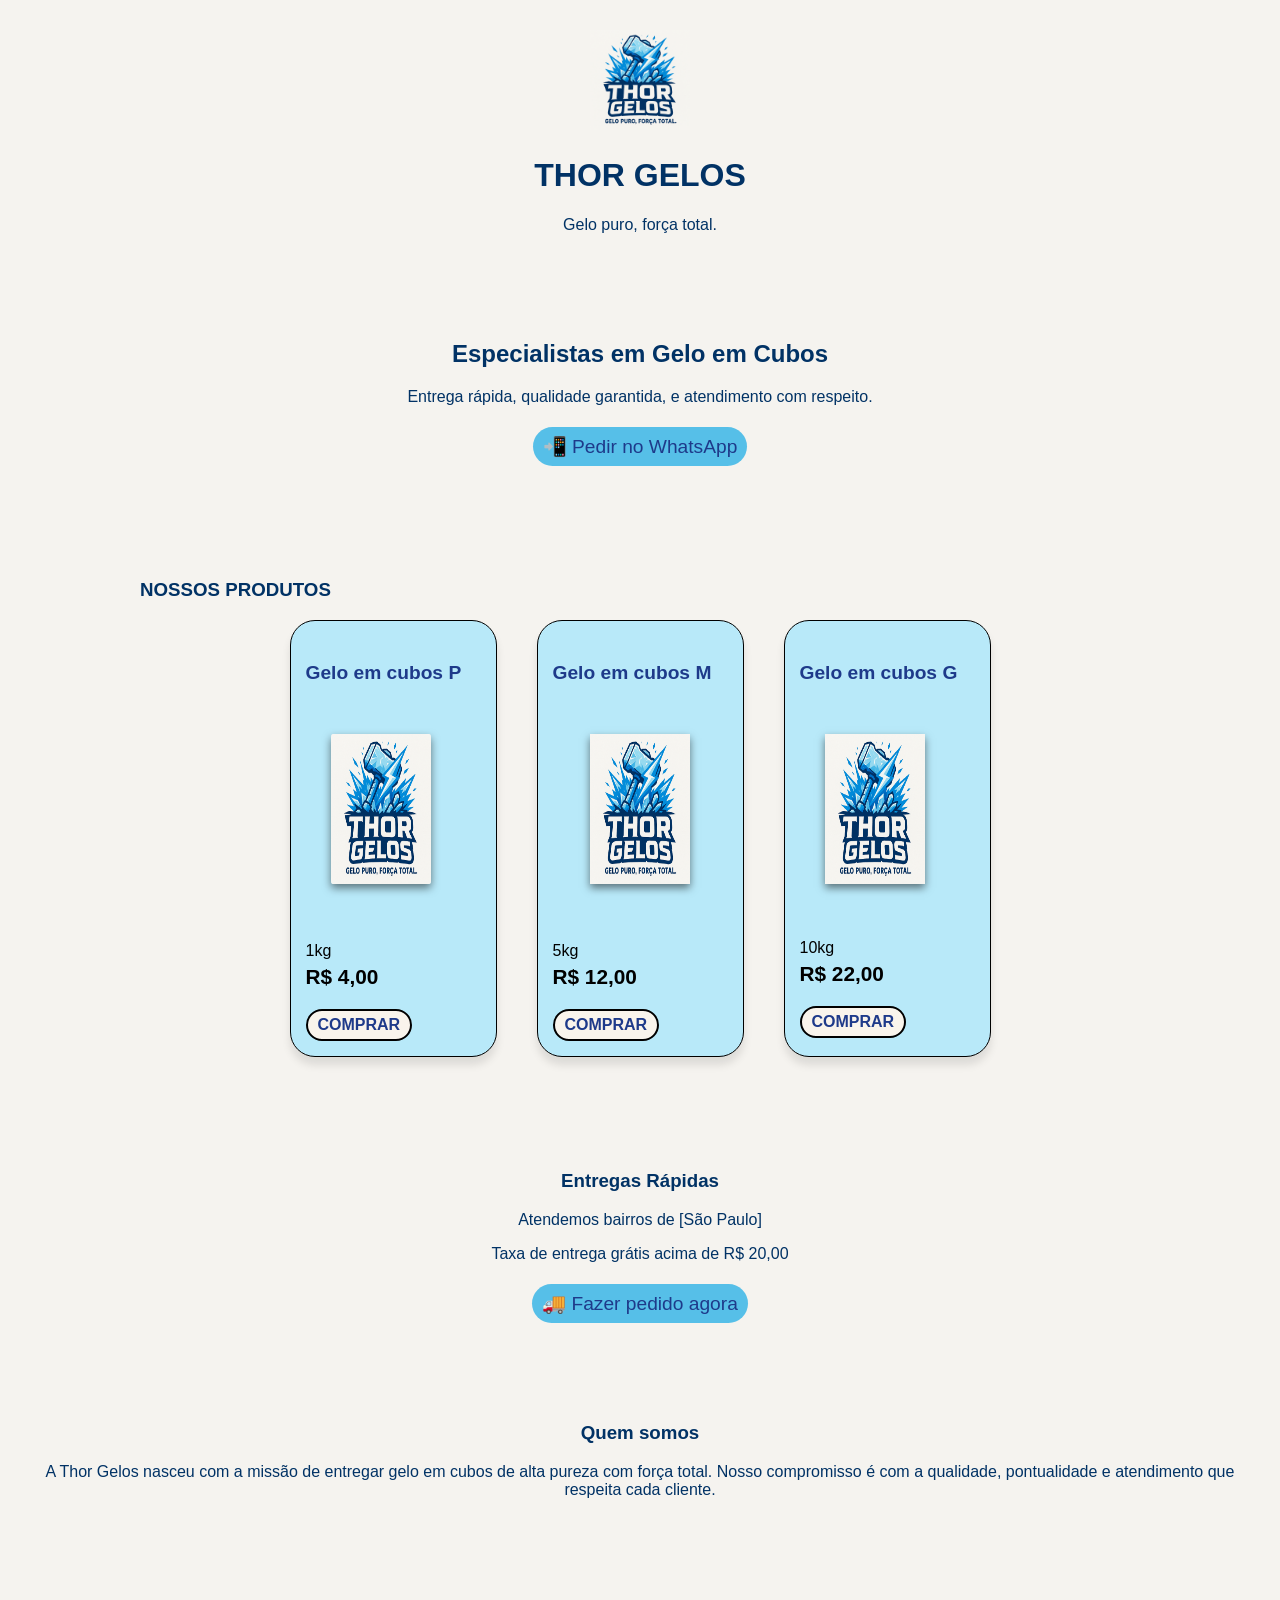
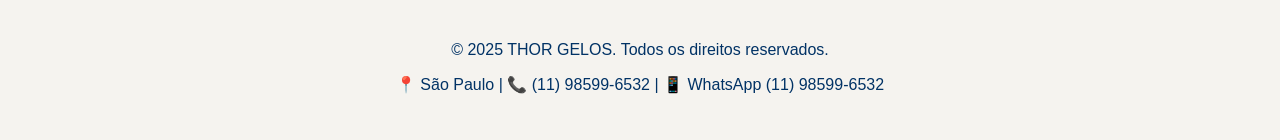
==== thor.html @ f534b1b1 "Add files via upload" ====
<!DOCTYPE html>
<html lang="pt-BR">
<head>
  <meta charset="UTF-8" />
  <meta name="viewport" content="width=device-width, initial-scale=1.0" />
  <title>THOR GELOS</title>
  <link rel="stylesheet" href="estilo.css" />
</head>
<body>
  <header class="cabecalho">
    <img src="Martelo Congelado e Força Total.png" alt="THOR GELOS" class="logo" />
    <h1>THOR GELOS</h1>
    <p>Gelo puro, força total.</p>
  </header>

  <section class="destaque">
    <h2>Especialistas em Gelo em Cubos</h2>
    <p>Entrega rápida, qualidade garantida, e atendimento com respeito.</p>
    <a href="https://wa.me/SEUNUMEROAQUI" class="botao-whats">📲 Pedir no WhatsApp</a>
  </section>

  <section class="produtos">
    <h3>NOSSOS PRODUTOS</h3>
    <div class="lista-produtos">
      <div class="produto">
        <h4>Gelo em cubos P</h4>
        <img src="Martelo Congelado e Força Total.png" alt="THOR GELOS" class="logo-produtoP" />
        <p>1kg</p>
        <p class="preco">R$ 4,00</p>
        <a href="https://wa.me/SEUNUMEROAQUI?text=Quero%20comprar%201kg%20de%20gelo" class="botao-comprar">COMPRAR</a>
      </div>
      <div class="produto">
        <h4>Gelo em cubos M</h4>
        <img src="Martelo Congelado e Força Total.png" alt="THOR GELOS" class="logo-produtoM" />
        <p>5kg</p>
        <p class="preco">R$ 12,00</p>
        <a href="https://wa.me/SEUNUMEROAQUI?text=Quero%20comprar%201kg%20de%20gelo" class="botao-comprar">COMPRAR</a>
      </div>
      <div class="produto">
        <h4>Gelo em cubos G</h4>
        <img src="Martelo Congelado e Força Total.png" alt="THOR GELOS" class="logo-produtoG" />
        <p>10kg</p>
        <p class="preco">R$ 22,00</p>
        <a href="https://wa.me/SEUNUMEROAQUI?text=Quero%20comprar%201kg%20de%20gelo" class="botao-comprar">COMPRAR</a>
      </div>
    </div>
  </section>

  <section class="entrega">
    <h3>Entregas Rápidas</h3>
    <p>Atendemos bairros de [São Paulo]</p>
    <p>Taxa de entrega grátis acima de R$ 20,00</p>
    <a href="https://wa.me/SEUNUMEROAQUI" class="botao-whats">🚚 Fazer pedido agora</a>
  </section>

  <section class="sobre">
    <h3>Quem somos</h3>
    <p>
      A Thor Gelos nasceu com a missão de entregar gelo em cubos de alta pureza com força total.
      Nosso compromisso é com a qualidade, pontualidade e atendimento que respeita cada cliente.
    </p>
  </section>

  <footer class="rodape">
    <p>&copy; 2025 THOR GELOS. Todos os direitos reservados.</p>
    <p>📍 São Paulo | 📞 (11) 98599-6532 | 📱 WhatsApp (11) 98599-6532</p>
  </footer>
</body>
</html>
---- estilo.css ----
body {
  font-family: sans-serif;
  margin: 0;
  background: #f5f3ef;
  color: #013265;
}

.cabecalho {
  background-color: #f5f3ef;
  color: #013265;
  text-align: center;
  padding: 30px 15px;
}

.logo {
  width: 100px;
  margin-bottom: 2px;
}

.destaque, .entrega, .sobre {
  text-align: center;
  padding: 40px 20px;
  background-color: #f5f3ef;
}

.produtos {
  padding: 55px 20px;
  max-width: 1000px;
  margin: auto;
}

.lista-produtos {
  display: flex;
  flex-wrap: wrap;
  gap: 40px;
  justify-content: center;
}

.produto {
  border: 1px solid #000000;
  padding: 15px;
  border-radius: 25px;
  background: #b8e9f9;
  width: 175px;
  box-shadow: 0 8px 8px rgba(0,0,0,0.1);
}

.produto .preco {
  color: #000000;
  font-weight: bold;
  font-size: 1.3em;
}

.produto h4 {
  font-size: 1.2em;
  margin-bottom: 100px;
  color: #1e3a8a;
}

.produto p {
  margin: 5px 0;
  color: #000000;
}

.produto:hover {
  transform: scale(1.03);
  transition: 0.3s;
  box-shadow: 0 4px 12px rgba(0,0,0,0.15); 

}


.botao-whats {
  display: inline-block;  
  margin-top: 5px;
  padding: 8px 10px;
  background: #56bfe8;
  color: #1e3a8a;
  font-size: 1.2em;
  border-radius: 100px;
  text-decoration: none;
}

.botao-whats:hover {
  background: #40fe7c;
}

.botao-comprar {
  display: inline-block;
  margin-top: 15px;
  padding: 5px 10px;
  background: #f9f4ec;
  color: #1e3a8a;
  text-decoration: none;
  border-radius: 100px;
  font-weight: bold;
  font-size: 1.0em;
  border: 2px solid #000000;
}

.botao-comprar:hover {
  background: #f5f3ef;
  color: #37d66a;
  border: 2px solid #37d66a;
}

.logo-produtoP {
  width: 100px;
  height: 150px;
  border-radius: 2%;
  margin-bottom: 8px;
  display: block;
  margin-left: 25px;
  transform: translateY(-50px);
  box-shadow: 0 4px 8px rgb(0, 0, 0, 0.5);
  transition: transform 0.3s;
}

.logo-produtoM {
  width: 100px;
  height: 150px;
  border-radius: 0%;
  margin-bottom: 8px;
  display: block;
  margin: 0 auto 8px auto;
  transform: translateY(-50px);
  box-shadow: 0 4px 8px rgb(0, 0, 0, 0.5);
  transition: transform 0.3s;
}

.logo-produtoG {
  width: 100px;
  height: 150px;
  border-radius: 0%;
  margin-bottom: 5px;
  display: block;
  margin-left: 25px;
  transform: translateY(-50px);
  box-shadow: 0 4px 8px rgb(0, 0, 0, 0.5);
  transition: transform 0.3s;
}

.rodape {
  background-color: #f5f3ef;
  color: #013265;
  text-align: center;
  padding: 30px 15px;
  margin-top: 40px;
}
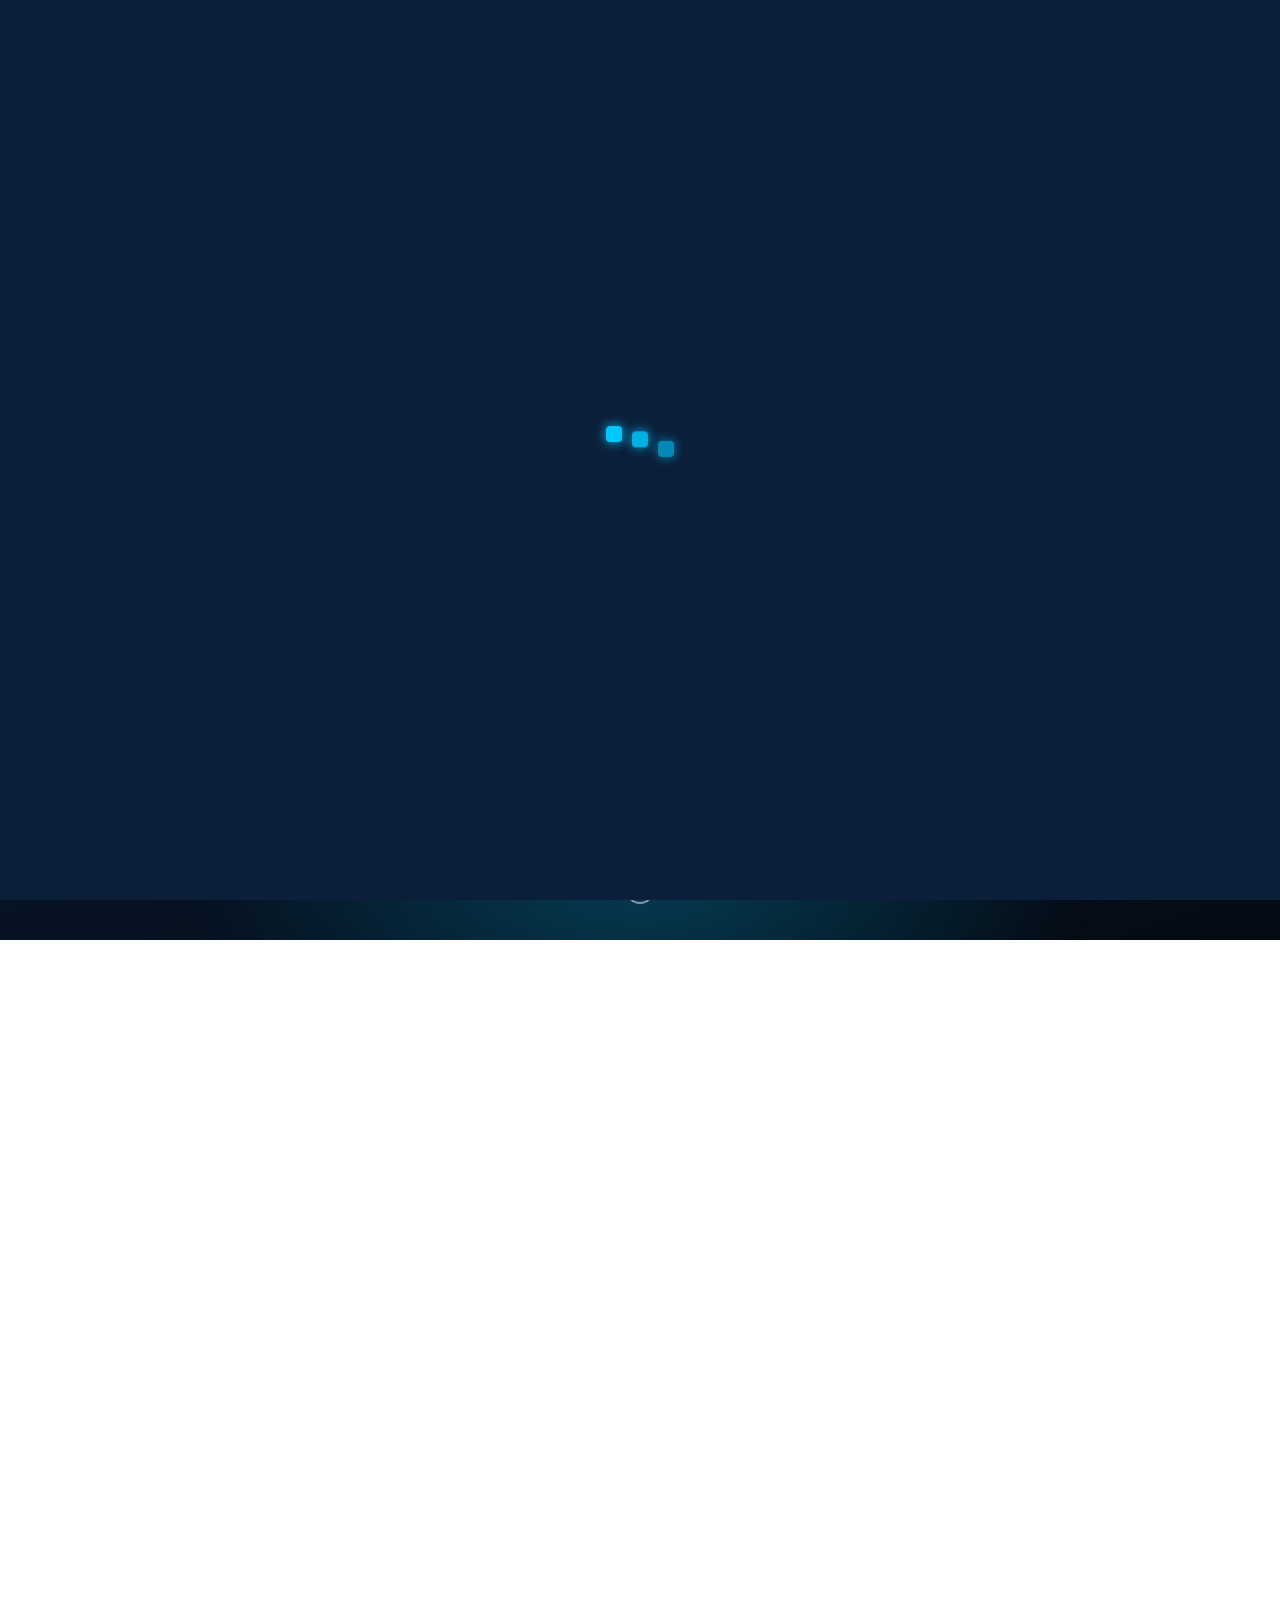
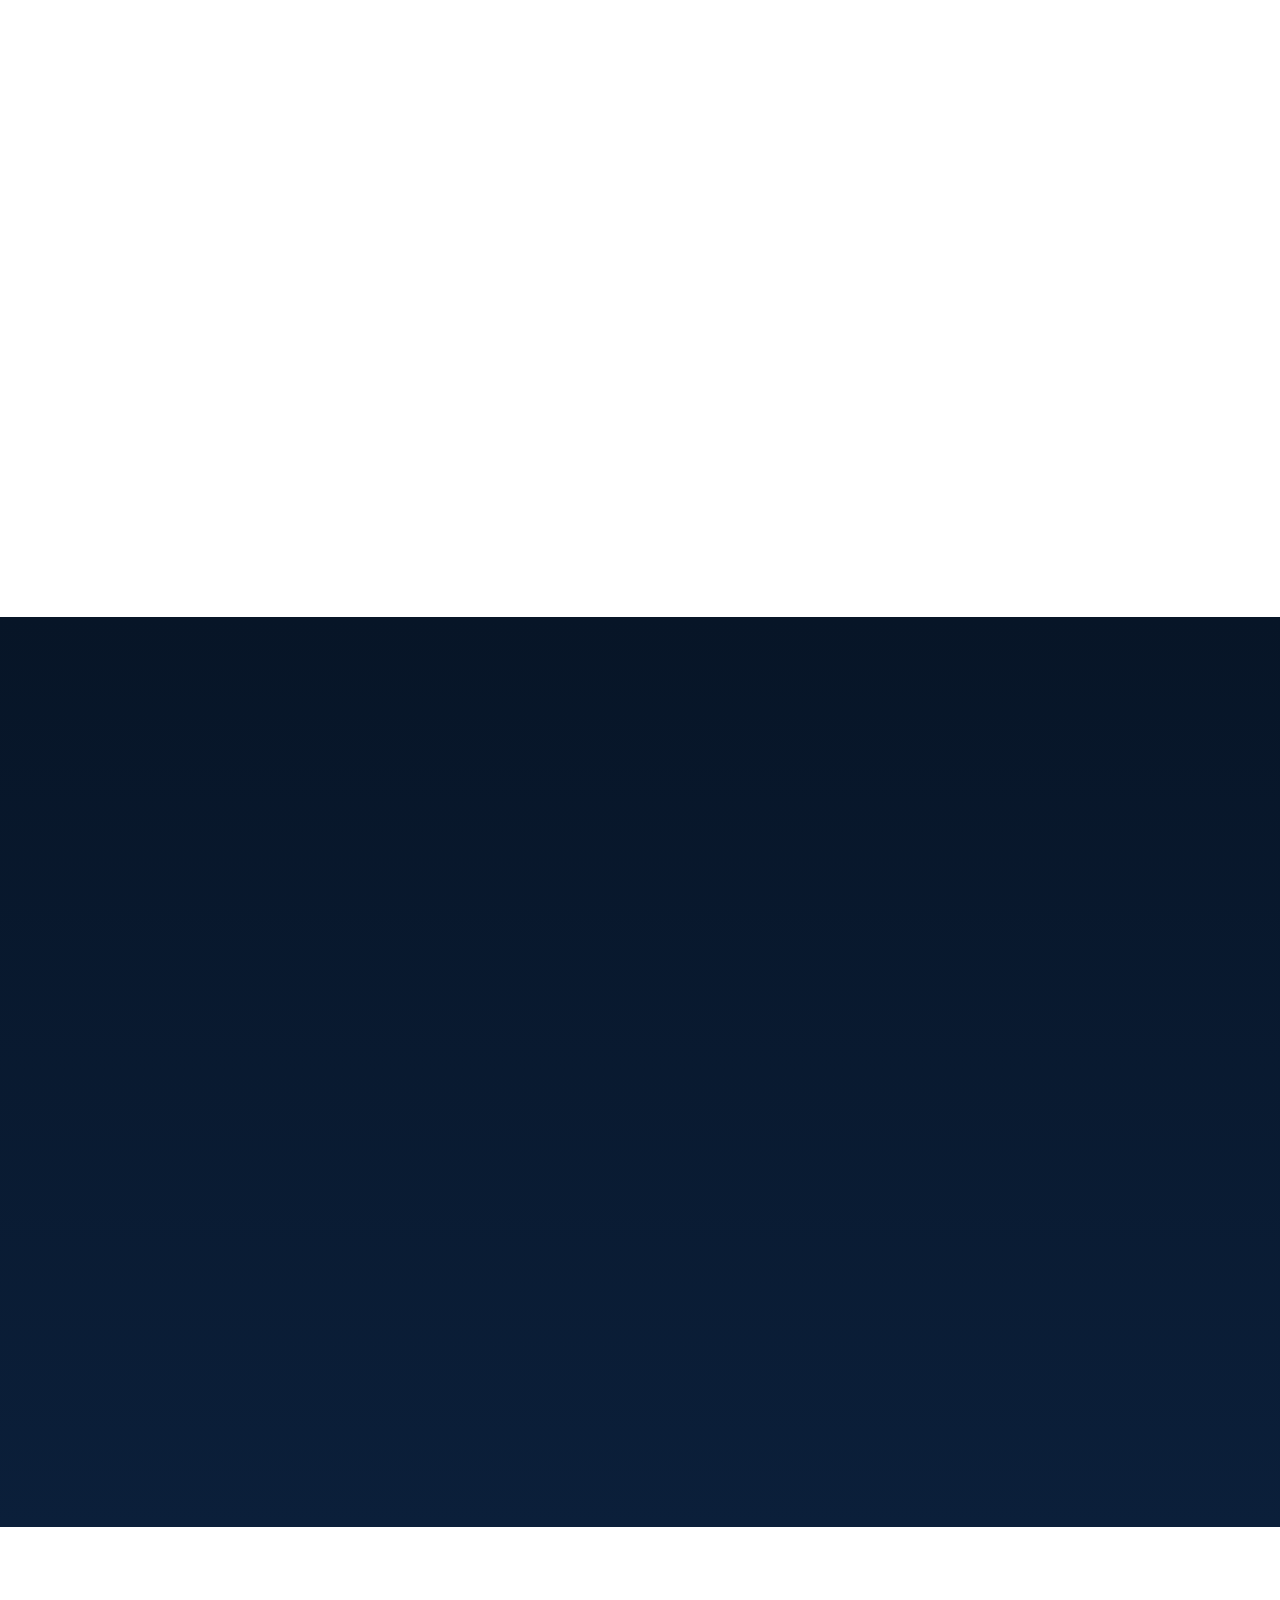
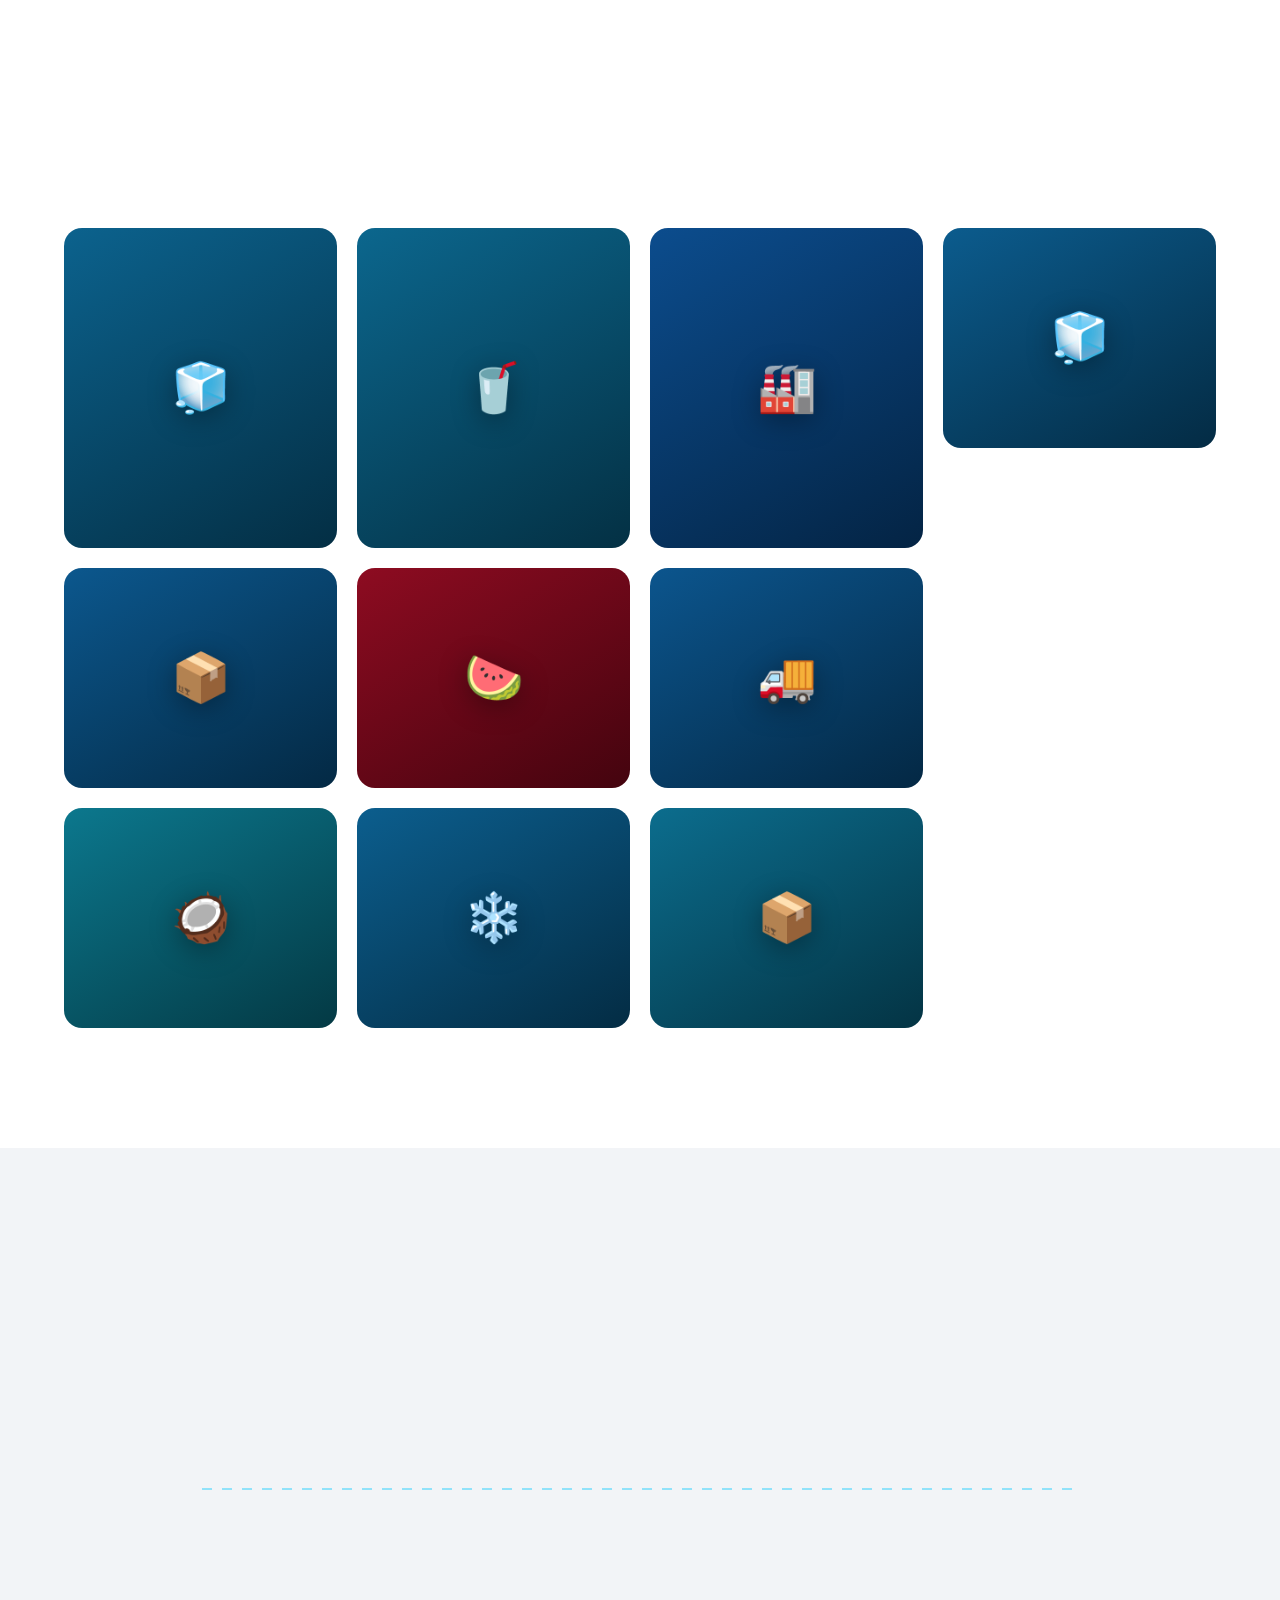
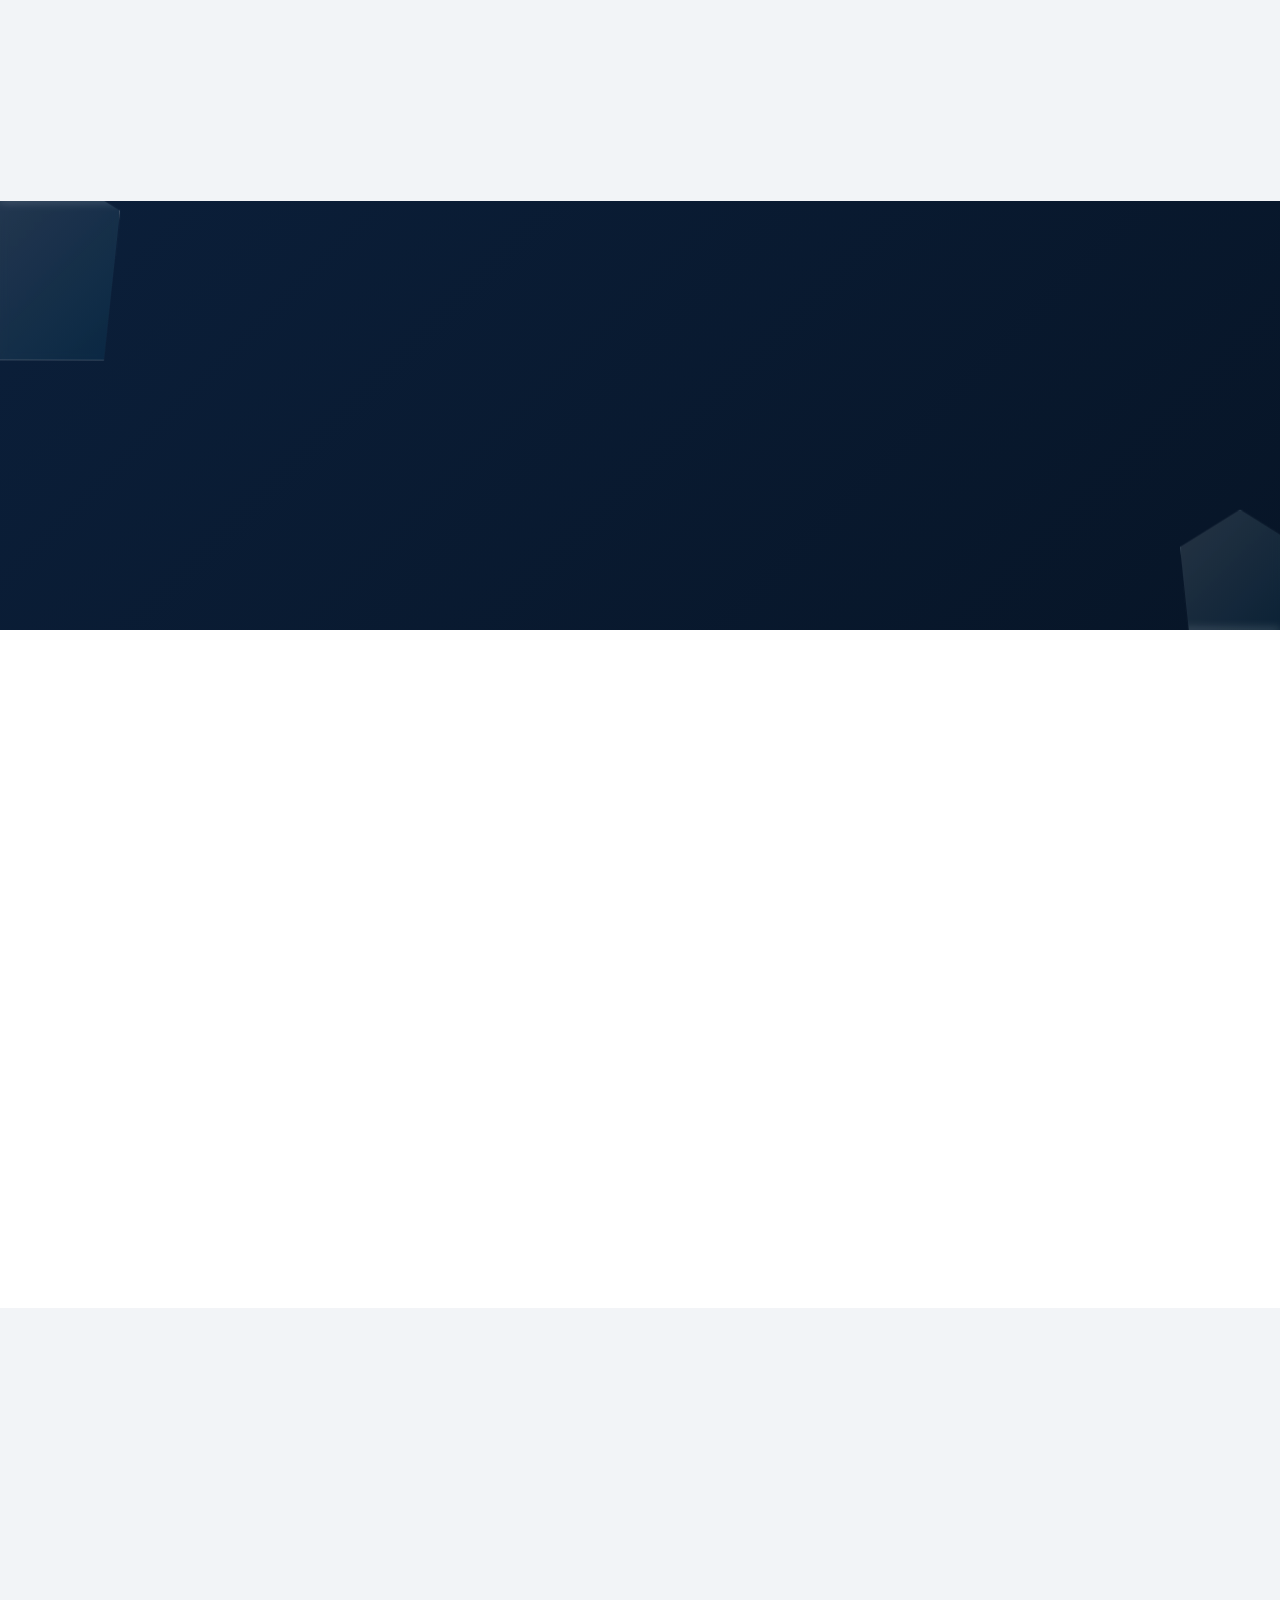
==== commit ff8d5547: "Add premium THOR GELOS landing page Rebuild the site as a full landing page (banner, header, hero, s" ====
--- a/thor.html
+++ b/thor.html
@@ -1,69 +1,12 @@
-<!DOCTYPE html>
-<html lang="pt-BR">
-<head>
-  <meta charset="UTF-8" />
-  <meta name="viewport" content="width=device-width, initial-scale=1.0" />
-  <title>THOR GELOS</title>
-  <link rel="stylesheet" href="estilo.css" />
-</head>
-<body>
-  <header class="cabecalho">
-    <img src="Martelo Congelado e Força Total.png" alt="THOR GELOS" class="logo" />
-    <h1>THOR GELOS</h1>
-    <p>Gelo puro, força total.</p>
-  </header>
-
-  <section class="destaque">
-    <h2>Especialistas em Gelo em Cubos</h2>
-    <p>Entrega rápida, qualidade garantida, e atendimento com respeito.</p>
-    <a href="https://wa.me/SEUNUMEROAQUI" class="botao-whats">📲 Pedir no WhatsApp</a>
-  </section>
-
-  <section class="produtos">
-    <h3>NOSSOS PRODUTOS</h3>
-    <div class="lista-produtos">
-      <div class="produto">
-        <h4>Gelo em cubos P</h4>
-        <img src="Martelo Congelado e Força Total.png" alt="THOR GELOS" class="logo-produtoP" />
-        <p>1kg</p>
-        <p class="preco">R$ 4,00</p>
-        <a href="https://wa.me/SEUNUMEROAQUI?text=Quero%20comprar%201kg%20de%20gelo" class="botao-comprar">COMPRAR</a>
-      </div>
-      <div class="produto">
-        <h4>Gelo em cubos M</h4>
-        <img src="Martelo Congelado e Força Total.png" alt="THOR GELOS" class="logo-produtoM" />
-        <p>5kg</p>
-        <p class="preco">R$ 12,00</p>
-        <a href="https://wa.me/SEUNUMEROAQUI?text=Quero%20comprar%201kg%20de%20gelo" class="botao-comprar">COMPRAR</a>
-      </div>
-      <div class="produto">
-        <h4>Gelo em cubos G</h4>
-        <img src="Martelo Congelado e Força Total.png" alt="THOR GELOS" class="logo-produtoG" />
-        <p>10kg</p>
-        <p class="preco">R$ 22,00</p>
-        <a href="https://wa.me/SEUNUMEROAQUI?text=Quero%20comprar%201kg%20de%20gelo" class="botao-comprar">COMPRAR</a>
-      </div>
-    </div>
-  </section>
-
-  <section class="entrega">
-    <h3>Entregas Rápidas</h3>
-    <p>Atendemos bairros de [São Paulo]</p>
-    <p>Taxa de entrega grátis acima de R$ 20,00</p>
-    <a href="https://wa.me/SEUNUMEROAQUI" class="botao-whats">🚚 Fazer pedido agora</a>
-  </section>
-
-  <section class="sobre">
-    <h3>Quem somos</h3>
-    <p>
-      A Thor Gelos nasceu com a missão de entregar gelo em cubos de alta pureza com força total.
-      Nosso compromisso é com a qualidade, pontualidade e atendimento que respeita cada cliente.
-    </p>
-  </section>
-
-  <footer class="rodape">
-    <p>&copy; 2025 THOR GELOS. Todos os direitos reservados.</p>
-    <p>📍 São Paulo | 📞 (11) 98599-6532 | 📱 WhatsApp (11) 98599-6532</p>
-  </footer>
-</body>
-</html>
+<!DOCTYPE html>
+<html lang="pt-BR">
+<head>
+  <meta charset="UTF-8" />
+  <meta http-equiv="refresh" content="0; url=index.html" />
+  <link rel="canonical" href="index.html" />
+  <title>THOR GELOS</title>
+</head>
+<body>
+  <p>Redirecionando para <a href="index.html">a página inicial da THOR GELOS</a>...</p>
+</body>
+</html>
